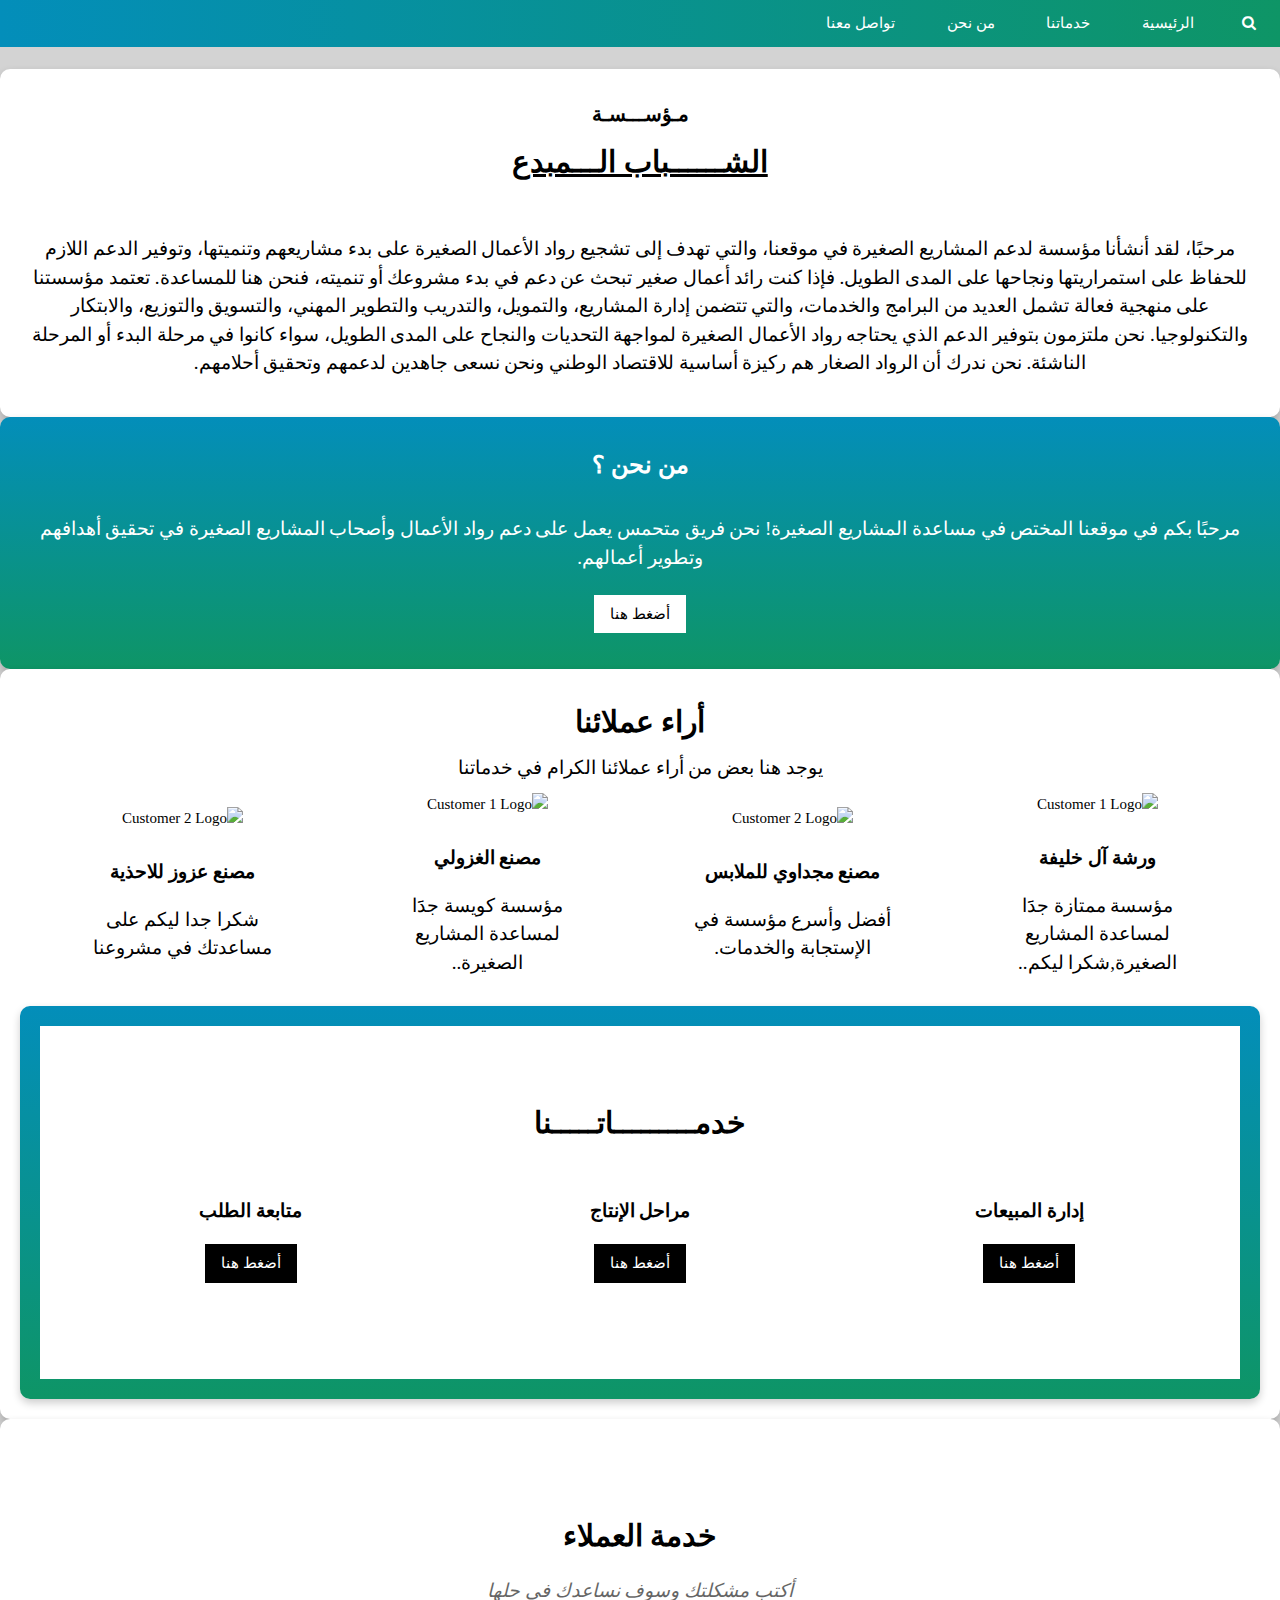
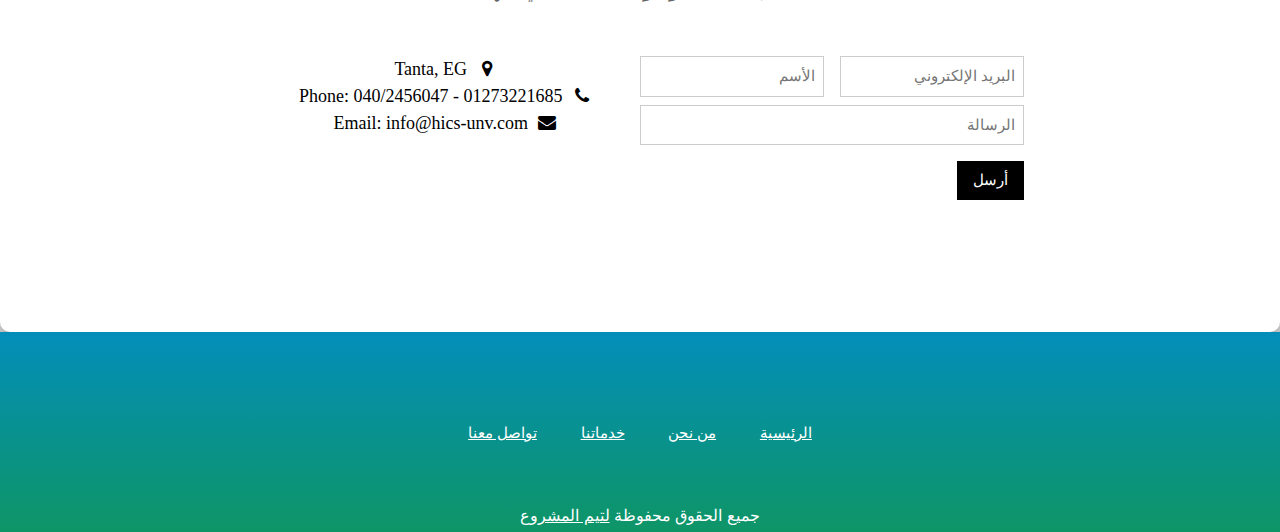
==== index.html @ 01b93676 "Update index.html" ====
<!DOCTYPE html>
<html dir="rtl" lang="ar">
<head>
<title>الشباب المبدع</title>
<meta charset="UTF-8">
<meta name="viewport" content="width=device-width, initial-scale=1">
<link rel="stylesheet" href="https://www.w3schools.com/w3css/4/w3.css">
<link rel="stylesheet" href="https://fonts.googleapis.com/css?family=Lato">
<link rel="stylesheet" href="https://cdnjs.cloudflare.com/ajax/libs/font-awesome/4.7.0/css/font-awesome.min.css">
<link rel="stylesheet" media="screen" href="[Cairo Google Fonts URL](https://fonts.google.com/specimen/Cairo)" type="text/css">
<style>
body {font-family: "Cairo", Cairo}
.mySlides {display: none}

.customers {
    display: flex;
    justify-content: space-around;
    align-items: center;
    padding: 10px;
    background-color:white;
    color: black;
}

.customer-card {
    max-width: 200px;
    text-align: center;
}

.customer-logo {
    width: 200px;
    height: 200px;
    margin-bottom: 10px;
}

.customer-name {
    font-weight: bold;
}

.card {
    justify-content: center;
    width: 100%;
    padding: 20px;
    background-color: white;
    border-radius: 10px;
    box-shadow: 0 4px 8px rgba(0, 0, 0, 0.2); /* Add drop shadow */
    text-align: center;
    margin-bottom: 0px;
}
.card2 {
    justify-content: center;
    width: 100%;
    padding: 20px;
    background: rgb(3,142,186);
    background: linear-gradient(180deg, rgba(3,142,186,1) 0%, rgba(14,149,102,1) 100%);
    color: white;
    border-radius: 10px;
    box-shadow: 0 4px 8px rgba(0, 0, 0, 0.2); /* Add drop shadow */
    text-align: center;
    margin-bottom: 0px;
}
.WallPaper{
  width: 100%;
  height: 50%;
  margin-top: -80px;
}
h2 {
    color: #333;
}

p {
    font-size: 19px;
    line-height: 1.5;
}
footer {
        background: rgb(3,142,186);
        background: linear-gradient(180deg, rgba(3,142,186,1) 0%, rgba(14,149,102,1) 100%);
        color: white;
        text-align: center;
        padding: 90px;
        margin-bottom: -150px;
    }
</style>
</head>
<body style="background-color: lightgray;">

<!-- Navbar -->
<div align="right" style="background-color: black;">
<div align="right" class="w3-top" style="background: rgb(3,142,186);
background: linear-gradient(90deg, rgba(3,142,186,1) 0%, rgba(14,149,102,1) 100%); color: white;">
  <div  align="right">
    <a class="w3-bar-item w3-button w3-padding-large w3-hide-medium w3-hide-large w3-right" href="javascript:void(0)" onclick="myFunction()" title="Toggle Navigation Menu"><i class="fa fa-bars"></i></a>
    <a href="#" class="w3-bar-item w3-button w3-padding-large">الرئيسية</a>
    <a href="#Ourservice" class="w3-bar-item w3-button w3-padding-large w3-hide-small">خدماتنا</a>
    <a href="WE.html" class="w3-bar-item w3-button w3-padding-large w3-hide-small">من نحن</a>
    <a href="#contact" class="w3-bar-item w3-button w3-padding-large w3-hide-small">تواصل معنا</a>
    <a href="javascript:void(0)" class="w3-padding-large w3-hover-red w3-hide-small w3-right"><i class="fa fa-search"></i></a>
  </div>
</div>
</div>


<!-- Navbar on small screens (remove the onclick attribute if you want the navbar to always show on top of the content when clicking on the links) -->
<div id="navDemo" class="w3-bar-block w3-black w3-hide w3-hide-large w3-hide-medium w3-top" style="margin-top:46px">
  <a href="#band" class="w3-bar-item w3-button w3-padding-large" onclick="myFunction()">خدماتنا</a>
  <a href="#tour" class="w3-bar-item w3-button w3-padding-large" onclick="myFunction()">من نحن</a>
  <a href="#contact" class="w3-bar-item w3-button w3-padding-large" onclick="myFunction()">تواصل معنا</a>
</div>

<!-- Page content -->
<div class="w3-content" style="max-width:2000px;margin-top:46px">

  <img class="WallPaper" src="Media/Wallpaper.jpg" alt="wallpaper">
  <div class="card">
    <h4  style="font-family: cairo; font-weight: bold; color: black;">مـؤســـسـة</h4>
    <h2  style="font-family: cairo; font-weight: bold; text-decoration: underline; color: black;">الشــــــباب الـــمبدع</h2>
    <br>
    <div align="right" style="font-size: 20px;"><p align="center">مرحبًا، لقد أنشأنا مؤسسة لدعم المشاريع الصغيرة في موقعنا، والتي تهدف إلى تشجيع رواد الأعمال الصغيرة على بدء مشاريعهم وتنميتها، وتوفير الدعم اللازم للحفاظ على استمراريتها ونجاحها على المدى الطويل. فإذا كنت رائد أعمال صغير تبحث عن دعم في بدء مشروعك أو تنميته، فنحن هنا للمساعدة. تعتمد مؤسستنا على منهجية فعالة تشمل العديد من البرامج والخدمات، والتي تتضمن إدارة المشاريع، والتمويل، والتدريب والتطوير المهني، والتسويق والتوزيع، والابتكار والتكنولوجيا. نحن ملتزمون بتوفير الدعم الذي يحتاجه رواد الأعمال الصغيرة لمواجهة التحديات والنجاح على المدى الطويل، سواء كانوا في مرحلة البدء أو المرحلة الناشئة. نحن ندرك أن الرواد الصغار هم ركيزة أساسية للاقتصاد الوطني ونحن نسعى جاهدين لدعمهم وتحقيق أحلامهم.</p></div>
    </div>

    <div class="card2">
      <div align="center" ><h3 style="font-family: cairo; font-weight: bold;">من نحن ؟</h3></div>
    <br>
    <div align="center" style="font-size: 19px;">مرحبًا بكم في موقعنا المختص في مساعدة المشاريع الصغيرة! نحن فريق متحمس يعمل على دعم رواد الأعمال وأصحاب المشاريع الصغيرة في تحقيق أهدافهم وتطوير أعمالهم.</div>
    <br>
    <div align="center"><a href="WE.html"><button  class="w3-button w3-white w3-margin-bottom" >أضغط هنا</button></a>
    </div>
    </div>

    <div class="card">
      <h2 align="center" style="font-family: cairo; font-weight: bold; color: black;">أراء عملائنا</h2>
      <div align="center" style="font-size: 19px;">يوجد هنا بعض من أراء عملائنا الكرام في خدماتنا</div>
  
  <section class="customers">
    <div class="customer-card">
      <img src="Media/CustomerLogo1.jpg" alt="Customer 1 Logo" class="customer-logo">
      <p class="customer-name">ورشة آل خليفة </p>
      <p>مؤسسة ممتازة جدََا لمساعدة المشاريع الصغيرة,شكرا ليكم..</p>
  </div>
  <div class="customer-card">
      <img src="Media/img77.jpg" alt="Customer 2 Logo" class="customer-logo">
      <p class="customer-name">مصنع مجداوي للملابس</p>
      <p>أفضل وأسرع مؤسسة في الإستجابة والخدمات.</p>
  </div>
  <div class="customer-card">
    <img src="Media/CustomerLogo1.jpg" alt="Customer 1 Logo" class="customer-logo">
    <p class="customer-name">مصنع الغزولي</p>
    <p>مؤسسة كويسة جدََا لمساعدة المشاريع الصغيرة..</p>
</div>
<div class="customer-card">
    <img src="Media/img77.jpg" alt="Customer 2 Logo" class="customer-logo">
    <p class="customer-name">مصنع عزوز للاحذية</p>
    <p> شكرا جدا ليكم على مساعدتك في مشروعنا</p>
</div>
  </section>

  <div class="card2">
    <div style="background-color: white ;" id="tour">
      <div class="w3-container w3-content w3-padding-64" style="max-width:1800px;">
        <h2 id="Ourservice" class="w3-center" style="font-family: cairo; font-weight: bold; color: black;">خدمـــــــــاتـــــنا</h2><br>
  
        <div class="w3-third w3-margin-bottom">
          <div class="w3-container w3-white">
            <p align="center"><b align="center">متابعة الطلب</b></p>
            <div align="center"><button  class="w3-button w3-black w3-margin-bottom" onclick="document.getElementById('ticketModal').style.display='block'" >أضغط هنا</button></div>
          </div>
        </div>
          <div class="w3-third w3-margin-bottom">
              <div class="w3-container w3-white">
                <p align="center"><b align="center">مراحل الإنتاج</b></p>
                <div align="center"><a href="home.html"><button  class="w3-button w3-black w3-margin-bottom">أضغط هنا</button></a></div>
              </div>
            </div>
          <div class="w3-third w3-margin-bottom">
            <div class="w3-container w3-white">
              <p align="center"><b align="center">إدارة المبيعات</b></p>
              <div align="center"><a href="SA.html"><button  class="w3-button w3-black w3-margin-bottom" >أضغط هنا</button></a></div>
            </div>
          </div>
        </div>
      </div>
  </div>
    </div>

    <div class="card">
      <div class="w3-container w3-content w3-padding-64" style="max-width:800px" id="contact">
        <h2 id="contact" class="w3-center" align="center" style="font-family: cairo; font-weight: bold; color: black;">خدمة العملاء</h2>
        <p class="w3-opacity w3-center"><i>أكتب مشكلتك وسوف نساعدك في حلها</i></p>
        <div class="w3-row w3-padding-32">
          <div class="w3-col m6 w3-large w3-margin-bottom">
            <i class="fa fa-map-marker" style="width:30px"></i> Tanta, EG<br>
            <i class="fa fa-phone" style="width:30px"></i> Phone: 040/2456047 - 01273221685<br>
            <i class="fa fa-envelope" style="width:30px"> </i> Email: info@hics-unv.com<br>
          </div>
          <div class="w3-col m6">
            <form action="/action_page.php" target="_blank">
              <div class="w3-row-padding" style="margin:0 -16px 8px -16px">
                <div class="w3-half">
                  <input class="w3-input w3-border" type="text" placeholder="الأسم" required name="Name">
                </div>
                <div class="w3-half">
                  <input class="w3-input w3-border" type="text" placeholder="البريد الإلكتروني" required name="Email">
                </div>
              </div>
              <input class="w3-input w3-border" type="text" placeholder="الرسالة" required name="Message">
              <button class="w3-button w3-black w3-section w3-right" type="submit">أرسل</button>
            </form>
          </div>
        </div>
      </div>
    </div>
    
    <footer style=" height: 200px;">
      <div >
        <a style="margin-left: 20px; margin-right: 20px;" href="#">الرئيسية</a>
        <a style="margin-left: 20px; margin-right: 20px;" href="WE.html">من نحن</a>
        <a style="margin-left: 20px; margin-right: 20px;" href="#Ourservice">خدماتنا</a>
        <a style="margin-left: 20px; margin-right: 20px;" href="#contact">تواصل معنا</a>
        <h6 style="margin-top: 60px;">جميع الحقوق محفوظة <a href="WE.html">لتيم المشروع</a></h6>
      </div>

  </footer>
  <!-- The Band Section -->
  <div class="w3-container w3-content w3-center w3-padding-64" style="max-width:800px" id="band">

  <!-- Ticket Modal -->
  <div>

  </div>
  <div id="ticketModal" class="w3-modal">
    <div class="w3-modal-content w3-animate-top w3-card-4">
      <header style="background: rgb(3,142,186);
      background: linear-gradient(90deg, rgba(3,142,186,1) 0%, rgba(14,149,102,1) 100%);" class="w3-container w3-black w3-center w3-padding-32"> 
        <span style="background: rgb(3,142,186);
        background: linear-gradient(180deg, rgba(3,142,186,1) 0%, rgba(14,149,102,1) 100%);" onclick="document.getElementById('ticketModal').style.display='none'" 
       class="w3-button w3-black w3-xlarge w3-display-topright">×</span>
        <h2 style="font-family: cairo; font-weight: bold; color: white; background: rgb(3,142,186);
        background: linear-gradient(90deg, rgba(3,142,186,1) 0%, rgba(14,149,102,1) 100%);" ><i class="fa fa-suitcase w3-margin-left"></i>متابعة طلبك</h2>
      </header>
      <div class="w3-container">
        <p><label><i class="fa fa-shopping-cart"></i> الرقم التسلسلي لطلبك</label></p>
        <input class="w3-input w3-border" type="text" placeholder="أدخل الرقم التسلسلي">
        <p><label><i class="fa fa-user"></i> الحساب الخاص بك</label></p>
        <input class="w3-input w3-border" type="text" placeholder="أدخل حسابك">
        <button style="background: rgb(3,142,186);
        background: linear-gradient(90deg, rgba(3,142,186,1) 0%, rgba(14,149,102,1) 100%);" class="w3-button w3-block w3-black w3-padding-16 w3-section w3-right">تابع <i class="fa fa-check"></i></button>
        <button class="w3-button w3-red w3-section" onclick="document.getElementById('ticketModal').style.display='none'">أغلق<i class="fa fa-remove"></i></button>
        <p class="w3-right">تريد <a href="#" class="w3-text-blue">المساعدة?</a></p>
      </div>
    </div>
  </div>

</div>



<script>
// Automatic Slideshow - change image every 4 seconds
var myIndex = 0;
carousel();

function carousel() {
  var i;
  var x = document.getElementsByClassName("mySlides");
  for (i = 0; i < x.length; i++) {
    x[i].style.display = "none";  
  }
  myIndex++;
  if (myIndex > x.length) {myIndex = 1}    
  x[myIndex-1].style.display = "block";  
  setTimeout(carousel, 4000);    
}

// Used to toggle the menu on small screens when clicking on the menu button
function myFunction() {
  var x = document.getElementById("navDemo");
  if (x.className.indexOf("w3-show") == -1) {
    x.className += " w3-show";
  } else { 
    x.className = x.className.replace(" w3-show", "");
  }
}

// When the user clicks anywhere outside of the modal, close it
var modal = document.getElementById('ticketModal');
window.onclick = function(event) {
  if (event.target == modal) {
    modal.style.display = "none";
  }
}
</script>

</body>
</html>
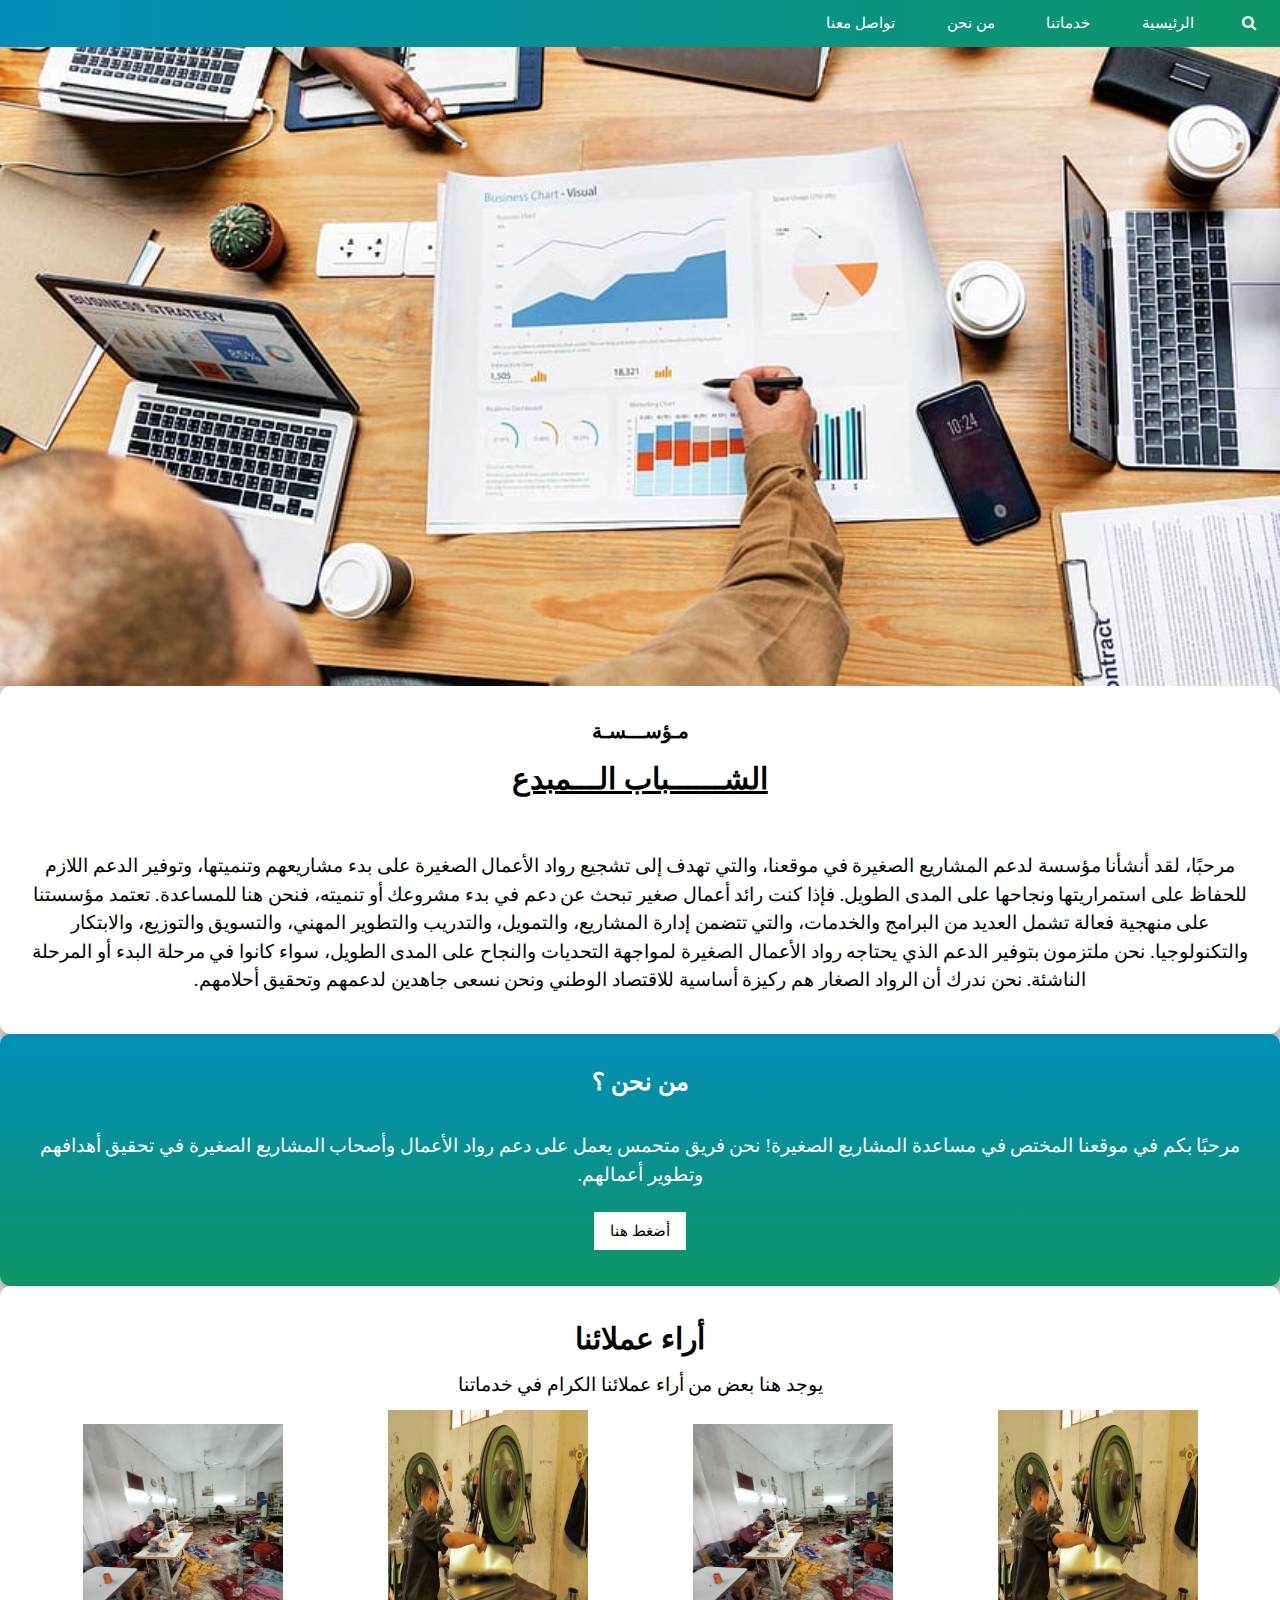
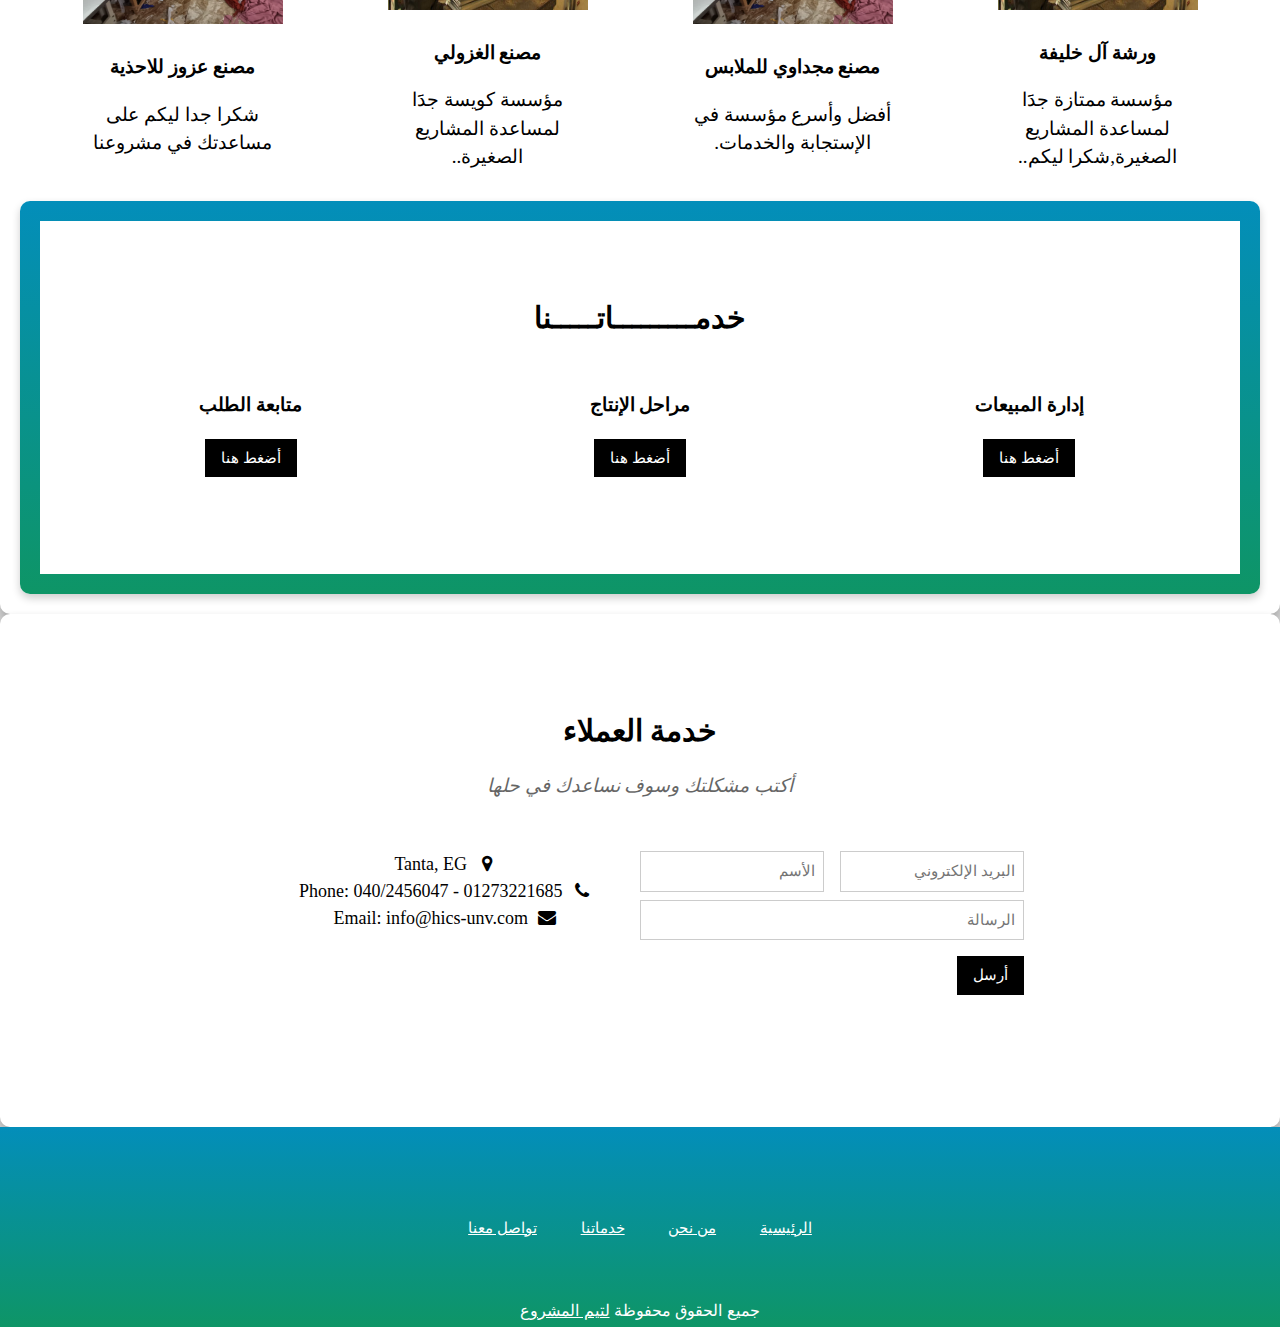
==== commit c5d87caa: "Update index.html" ====
--- a/index.html
+++ b/index.html
@@ -167,7 +167,7 @@
           <div class="w3-third w3-margin-bottom">
               <div class="w3-container w3-white">
                 <p align="center"><b align="center">مراحل الإنتاج</b></p>
-                <div align="center"><a href="home.html"><button  class="w3-button w3-black w3-margin-bottom">أضغط هنا</button></a></div>
+                <div align="center"><a href="Home.html"><button  class="w3-button w3-black w3-margin-bottom">أضغط هنا</button></a></div>
               </div>
             </div>
           <div class="w3-third w3-margin-bottom">
@@ -270,7 +270,7 @@
   setTimeout(carousel, 4000);    
 }
 
-// Used to toggle the menu on small screens when clicking on the menu button
+// Used to toggle the menu on small screens when clicking on the menu button.
 function myFunction() {
   var x = document.getElementById("navDemo");
   if (x.className.indexOf("w3-show") == -1) {
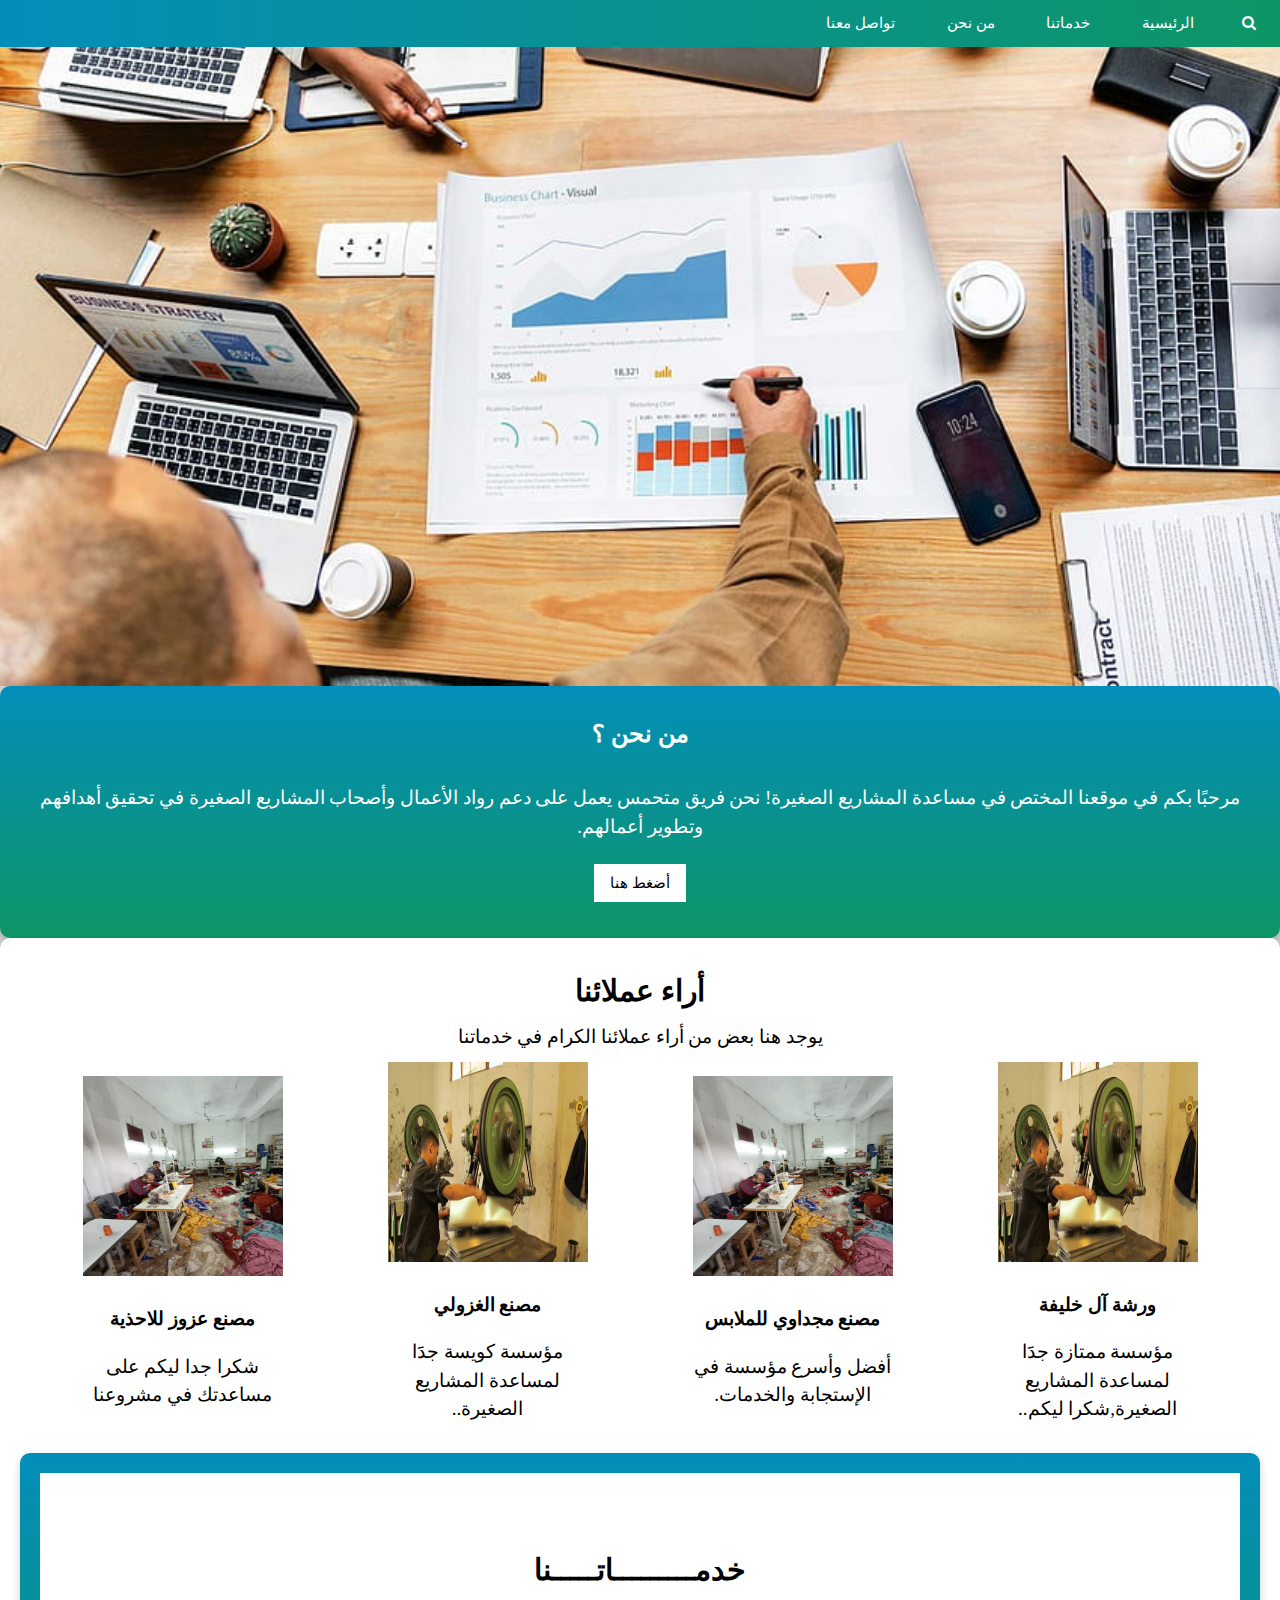
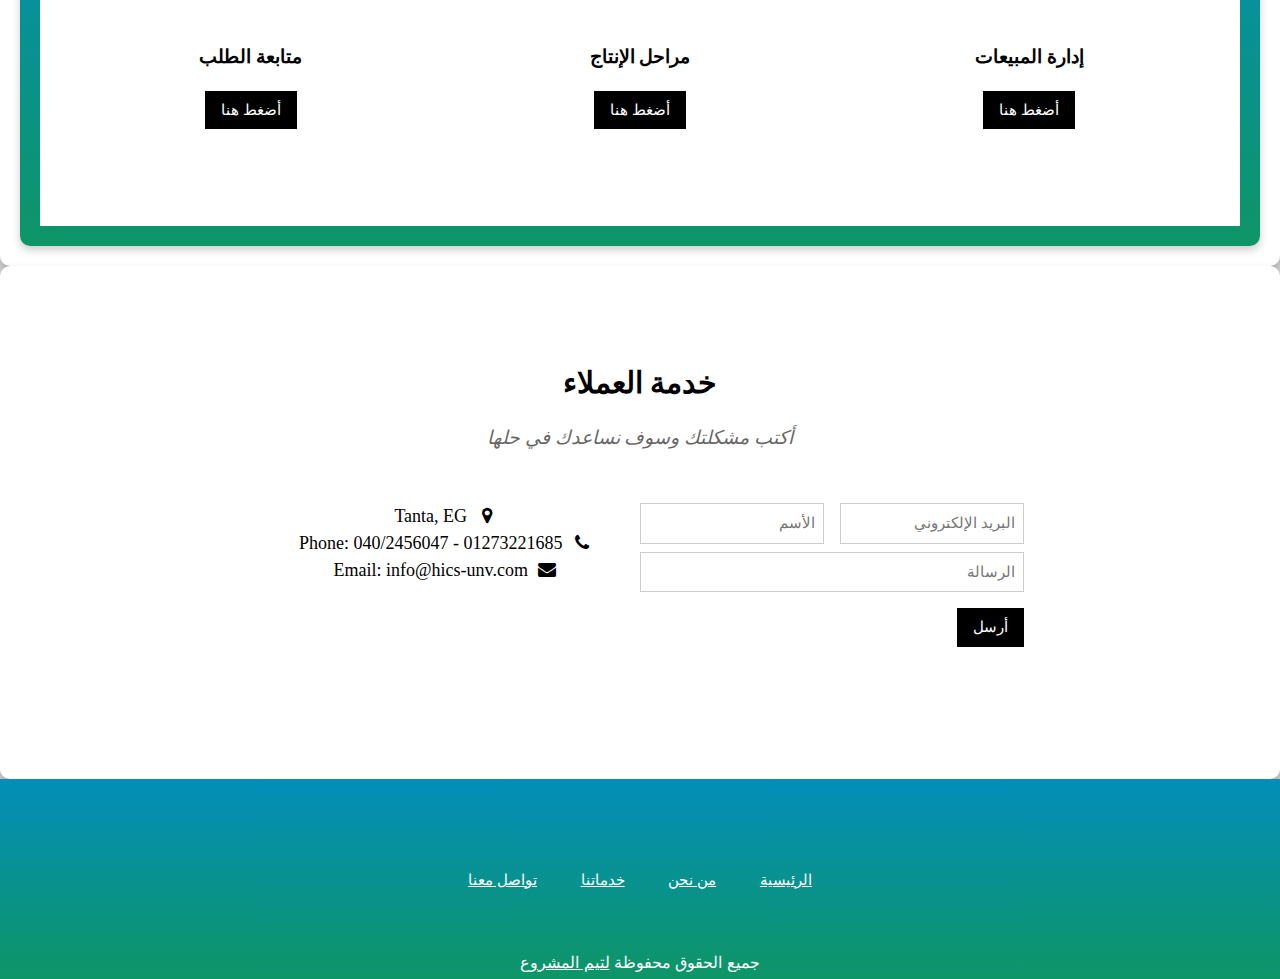
==== commit 5c9f5117: "rm المقدمه" ====
--- a/index.html
+++ b/index.html
@@ -8,6 +8,7 @@
 <link rel="stylesheet" href="https://fonts.googleapis.com/css?family=Lato">
 <link rel="stylesheet" href="https://cdnjs.cloudflare.com/ajax/libs/font-awesome/4.7.0/css/font-awesome.min.css">
 <link rel="stylesheet" media="screen" href="[Cairo Google Fonts URL](https://fonts.google.com/specimen/Cairo)" type="text/css">
+<link rel="icon" href="./Media/Wallpaper.jpg" type="image/x-icon">
 <style>
 body {font-family: "Cairo", Cairo}
 .mySlides {display: none}
@@ -110,12 +111,6 @@
 <div class="w3-content" style="max-width:2000px;margin-top:46px">
 
   <img class="WallPaper" src="Media/Wallpaper.jpg" alt="wallpaper">
-  <div class="card">
-    <h4  style="font-family: cairo; font-weight: bold; color: black;">مـؤســـسـة</h4>
-    <h2  style="font-family: cairo; font-weight: bold; text-decoration: underline; color: black;">الشــــــباب الـــمبدع</h2>
-    <br>
-    <div align="right" style="font-size: 20px;"><p align="center">مرحبًا، لقد أنشأنا مؤسسة لدعم المشاريع الصغيرة في موقعنا، والتي تهدف إلى تشجيع رواد الأعمال الصغيرة على بدء مشاريعهم وتنميتها، وتوفير الدعم اللازم للحفاظ على استمراريتها ونجاحها على المدى الطويل. فإذا كنت رائد أعمال صغير تبحث عن دعم في بدء مشروعك أو تنميته، فنحن هنا للمساعدة. تعتمد مؤسستنا على منهجية فعالة تشمل العديد من البرامج والخدمات، والتي تتضمن إدارة المشاريع، والتمويل، والتدريب والتطوير المهني، والتسويق والتوزيع، والابتكار والتكنولوجيا. نحن ملتزمون بتوفير الدعم الذي يحتاجه رواد الأعمال الصغيرة لمواجهة التحديات والنجاح على المدى الطويل، سواء كانوا في مرحلة البدء أو المرحلة الناشئة. نحن ندرك أن الرواد الصغار هم ركيزة أساسية للاقتصاد الوطني ونحن نسعى جاهدين لدعمهم وتحقيق أحلامهم.</p></div>
-    </div>
 
     <div class="card2">
       <div align="center" ><h3 style="font-family: cairo; font-weight: bold;">من نحن ؟</h3></div>
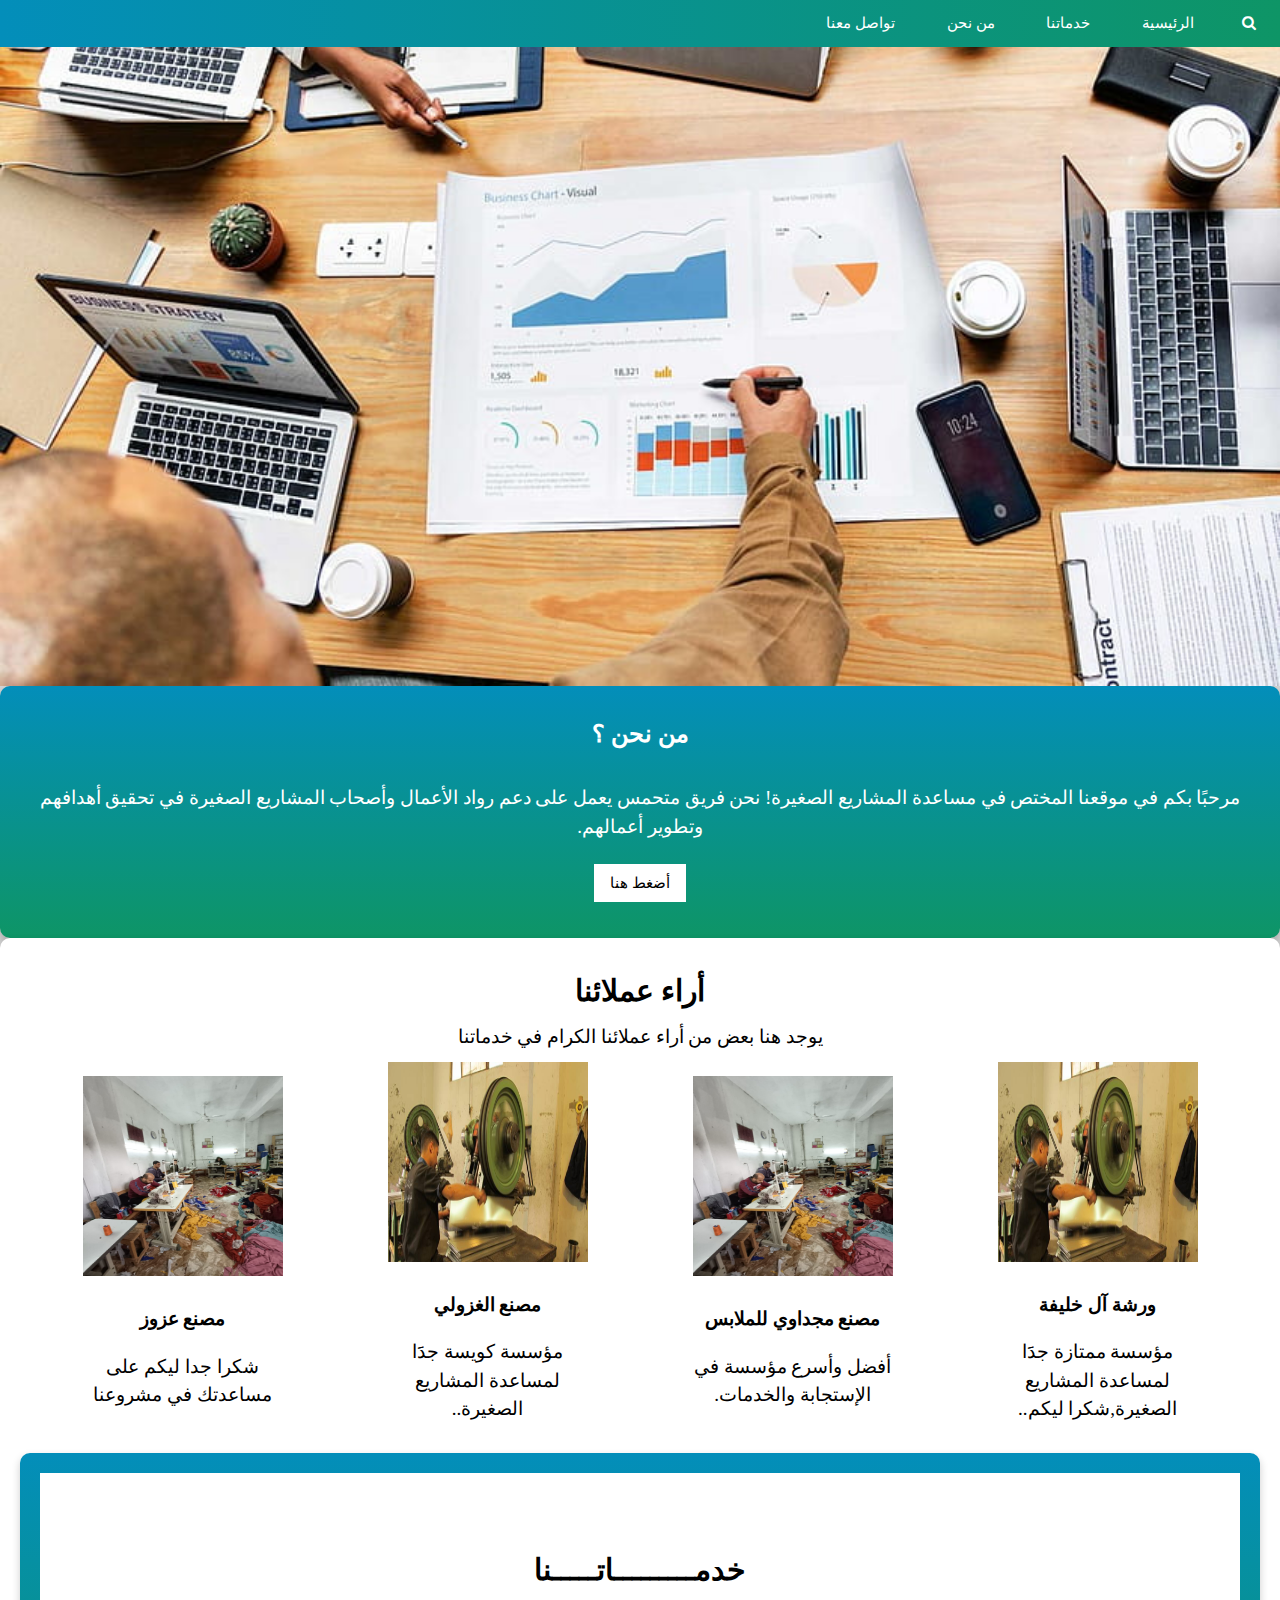
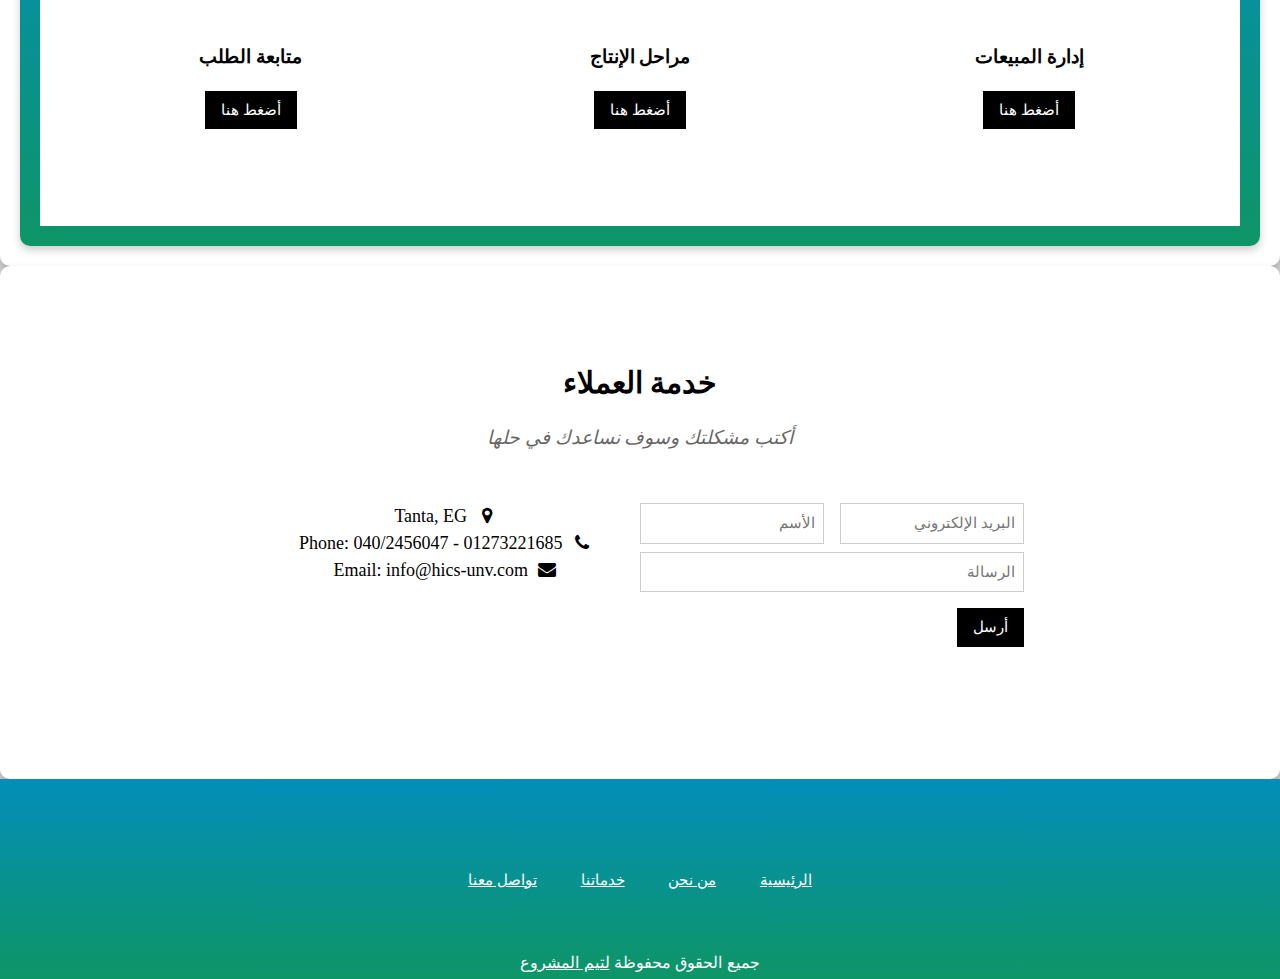
==== commit 7539471a: "enhancement" ====
--- a/index.html
+++ b/index.html
@@ -15,6 +15,7 @@
 
 .customers {
     display: flex;
+    flex-wrap: wrap;
     justify-content: space-around;
     align-items: center;
     padding: 10px;
@@ -143,7 +144,7 @@
 </div>
 <div class="customer-card">
     <img src="Media/img77.jpg" alt="Customer 2 Logo" class="customer-logo">
-    <p class="customer-name">مصنع عزوز للاحذية</p>
+    <p class="customer-name">مصنع عزوز </p>
     <p> شكرا جدا ليكم على مساعدتك في مشروعنا</p>
 </div>
   </section>
@@ -187,7 +188,7 @@
             <i class="fa fa-envelope" style="width:30px"> </i> Email: info@hics-unv.com<br>
           </div>
           <div class="w3-col m6">
-            <form action="/action_page.php" target="_blank">
+            <form target="_blank">
               <div class="w3-row-padding" style="margin:0 -16px 8px -16px">
                 <div class="w3-half">
                   <input class="w3-input w3-border" type="text" placeholder="الأسم" required name="Name">
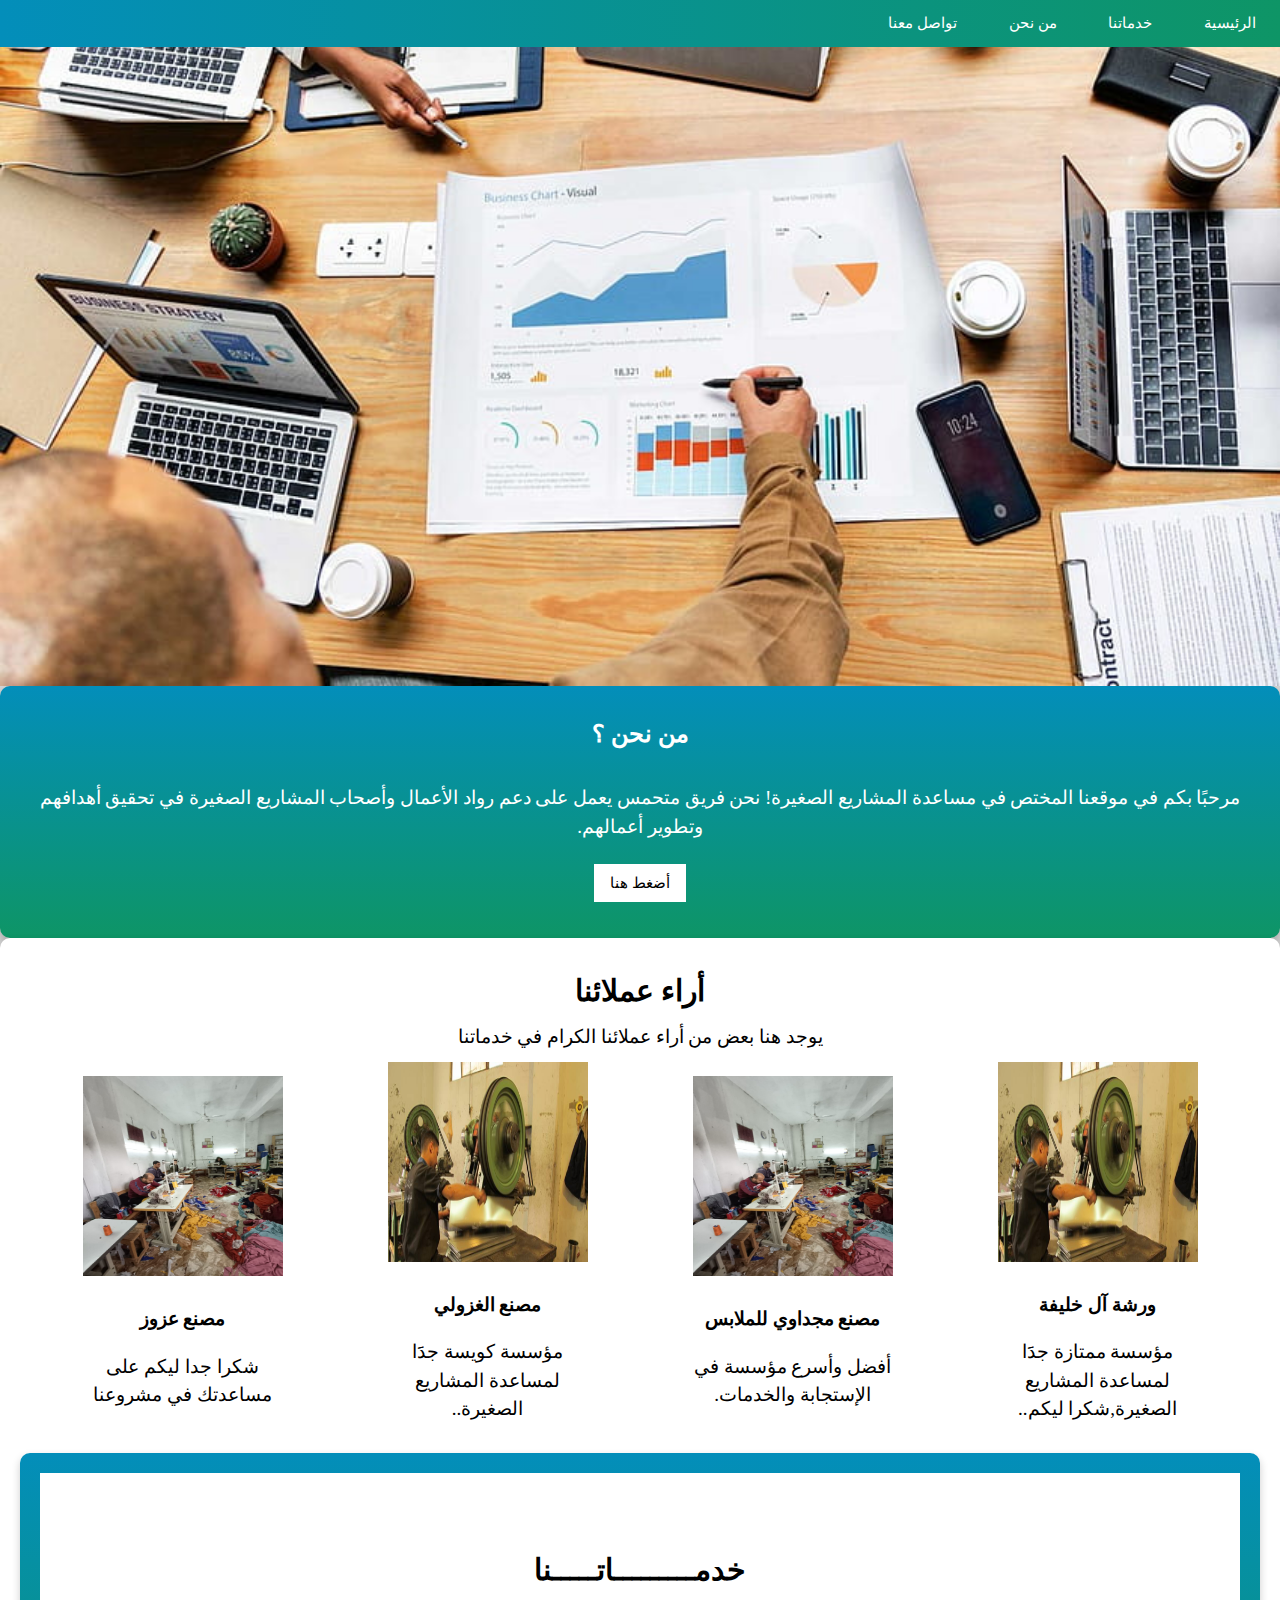
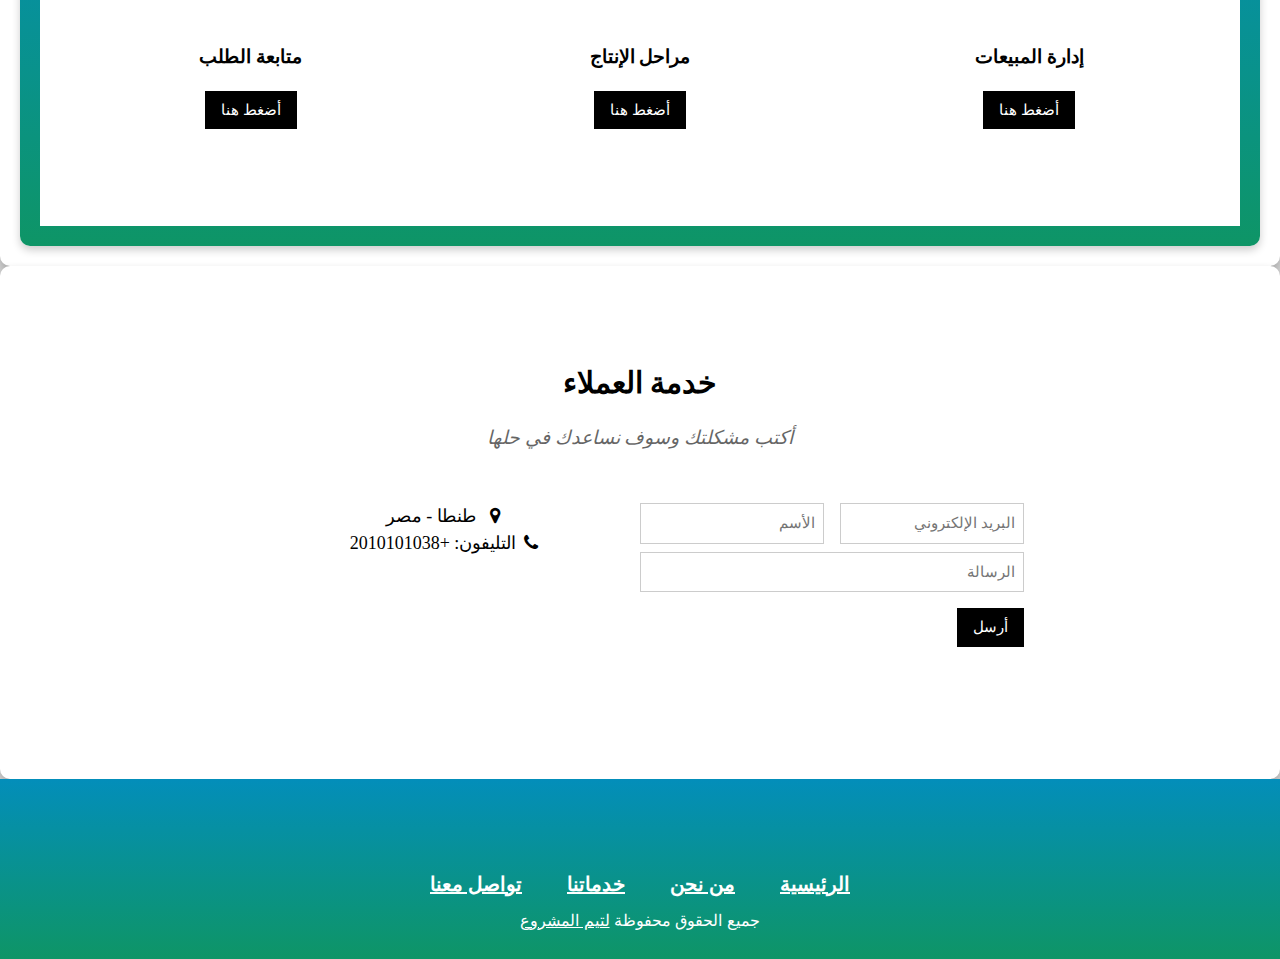
==== commit 493acf2e: "fixes" ====
--- a/index.html
+++ b/index.html
@@ -10,10 +10,18 @@
 <link rel="stylesheet" media="screen" href="[Cairo Google Fonts URL](https://fonts.google.com/specimen/Cairo)" type="text/css">
 <link rel="icon" href="./Media/Wallpaper.jpg" type="image/x-icon">
 <style>
-body {font-family: "Cairo", Cairo}
-.mySlides {display: none}
-
-.customers {
+  body {
+    font-family: "Cairo", Cairo;
+    background-color: lightgray;
+  }
+.mySlides {
+  display: none
+}
+  .w3-top {
+    background: linear-gradient(90deg, rgba(3,142,186,1) 0%, rgba(14,149,102,1) 100%);
+    color: white;
+  }
+  .customers {
     display: flex;
     flex-wrap: wrap;
     justify-content: space-around;
@@ -21,83 +29,84 @@
     padding: 10px;
     background-color:white;
     color: black;
-}
-
-.customer-card {
-    max-width: 200px;
-    text-align: center;
-}
-
-.customer-logo {
-    width: 200px;
-    height: 200px;
-    margin-bottom: 10px;
-}
-
-.customer-name {
-    font-weight: bold;
-}
-
-.card {
-    justify-content: center;
+  }
+
+  .customer-card {
+      max-width: 200px;
+      text-align: center;
+  }
+
+  .customer-logo {
+      width: 200px;
+      height: 200px;
+      margin-bottom: 10px;
+  }
+
+  .customer-name {
+      font-weight: bold;
+  }
+
+  .card {
+      justify-content: center;
+      width: 100%;
+      padding: 20px;
+      background-color: white;
+      border-radius: 10px;
+      box-shadow: 0 4px 8px rgba(0, 0, 0, 0.2); /* Add drop shadow */
+      text-align: center;
+      margin-bottom: 0px;
+  }
+  .card2 {
+      justify-content: center;
+      width: 100%;
+      padding: 20px;
+      background: rgb(3,142,186);
+      background: linear-gradient(180deg, rgba(3,142,186,1) 0%, rgba(14,149,102,1) 100%);
+      color: white;
+      border-radius: 10px;
+      box-shadow: 0 4px 8px rgba(0, 0, 0, 0.2); /* Add drop shadow */
+      text-align: center;
+      margin-bottom: 0px;
+  }
+  .WallPaper{
     width: 100%;
-    padding: 20px;
-    background-color: white;
-    border-radius: 10px;
-    box-shadow: 0 4px 8px rgba(0, 0, 0, 0.2); /* Add drop shadow */
-    text-align: center;
-    margin-bottom: 0px;
-}
-.card2 {
-    justify-content: center;
-    width: 100%;
-    padding: 20px;
+    height: 50%;
+    margin-top: -80px;
+  }
+  h2 {
+      color: #333;
+  }
+
+  p {
+      font-size: 19px;
+      line-height: 1.5;
+  }
+  footer {
     background: rgb(3,142,186);
     background: linear-gradient(180deg, rgba(3,142,186,1) 0%, rgba(14,149,102,1) 100%);
     color: white;
-    border-radius: 10px;
-    box-shadow: 0 4px 8px rgba(0, 0, 0, 0.2); /* Add drop shadow */
     text-align: center;
-    margin-bottom: 0px;
-}
-.WallPaper{
-  width: 100%;
-  height: 50%;
-  margin-top: -80px;
-}
-h2 {
-    color: #333;
-}
-
-p {
-    font-size: 19px;
-    line-height: 1.5;
-}
-footer {
-        background: rgb(3,142,186);
-        background: linear-gradient(180deg, rgba(3,142,186,1) 0%, rgba(14,149,102,1) 100%);
-        color: white;
-        text-align: center;
-        padding: 90px;
-        margin-bottom: -150px;
-    }
+    padding: 90px;
+    margin-bottom: -150px;
+    font-size: 20px;
+    font-weight: bold;
+    height: 130px;
+  }
 </style>
 </head>
-<body style="background-color: lightgray;">
+<body>
 
 <!-- Navbar -->
-<div align="right" style="background-color: black;">
-<div align="right" class="w3-top" style="background: rgb(3,142,186);
-background: linear-gradient(90deg, rgba(3,142,186,1) 0%, rgba(14,149,102,1) 100%); color: white;">
-  <div  align="right">
-    <a class="w3-bar-item w3-button w3-padding-large w3-hide-medium w3-hide-large w3-right" href="javascript:void(0)" onclick="myFunction()" title="Toggle Navigation Menu"><i class="fa fa-bars"></i></a>
-    <a href="#" class="w3-bar-item w3-button w3-padding-large">الرئيسية</a>
-    <a href="#Ourservice" class="w3-bar-item w3-button w3-padding-large w3-hide-small">خدماتنا</a>
-    <a href="WE.html" class="w3-bar-item w3-button w3-padding-large w3-hide-small">من نحن</a>
-    <a href="#contact" class="w3-bar-item w3-button w3-padding-large w3-hide-small">تواصل معنا</a>
-    <a href="javascript:void(0)" class="w3-padding-large w3-hover-red w3-hide-small w3-right"><i class="fa fa-search"></i></a>
-  </div>
-</div>
+<div>
+  <div class="w3-top">
+    <div>
+      <a class="w3-bar-item w3-button w3-padding-large w3-hide-medium w3-hide-large w3-right" href="javascript:void(0)" onclick="myFunction()" title="Toggle Navigation Menu"><i class="fa fa-bars"></i></a>
+      <a href="#" class="w3-bar-item w3-button w3-padding-large">الرئيسية</a>
+      <a href="#Ourservice" class="w3-bar-item w3-button w3-padding-large w3-hide-small">خدماتنا</a>
+      <a href="WE.html" class="w3-bar-item w3-button w3-padding-large w3-hide-small">من نحن</a>
+      <a href="#contact" class="w3-bar-item w3-button w3-padding-large w3-hide-small">تواصل معنا</a>
+    </div>
+  </div>
 </div>
 
 
@@ -179,14 +188,12 @@
 
     <div class="card">
       <div class="w3-container w3-content w3-padding-64" style="max-width:800px" id="contact">
-        <h2 id="contact" class="w3-center" align="center" style="font-family: cairo; font-weight: bold; color: black;">خدمة العملاء</h2>
+        <h2 id="contact" class="w3-center" style="font-family: cairo; font-weight: bold; color: black;">خدمة العملاء</h2>
         <p class="w3-opacity w3-center"><i>أكتب مشكلتك وسوف نساعدك في حلها</i></p>
         <div class="w3-row w3-padding-32">
           <div class="w3-col m6 w3-large w3-margin-bottom">
-            <i class="fa fa-map-marker" style="width:30px"></i> Tanta, EG<br>
-            <i class="fa fa-phone" style="width:30px"></i> Phone: 040/2456047 - 01273221685<br>
-            <i class="fa fa-envelope" style="width:30px"> </i> Email: info@hics-unv.com<br>
-          </div>
+            <i class="fa fa-map-marker" style="width:30px"></i> طنطا - مصر<br>
+            <i class="fa fa-phone" style="width:30px"></i>التليفون: +2010101038<br>          </div>
           <div class="w3-col m6">
             <form target="_blank">
               <div class="w3-row-padding" style="margin:0 -16px 8px -16px">
@@ -205,13 +212,15 @@
       </div>
     </div>
     
-    <footer style=" height: 200px;">
+    <footer>
       <div >
-        <a style="margin-left: 20px; margin-right: 20px;" href="#">الرئيسية</a>
-        <a style="margin-left: 20px; margin-right: 20px;" href="WE.html">من نحن</a>
-        <a style="margin-left: 20px; margin-right: 20px;" href="#Ourservice">خدماتنا</a>
-        <a style="margin-left: 20px; margin-right: 20px;" href="#contact">تواصل معنا</a>
-        <h6 style="margin-top: 60px;">جميع الحقوق محفوظة <a href="WE.html">لتيم المشروع</a></h6>
+        <div>
+          <a style="margin-left: 20px; margin-right: 20px;" href="#">الرئيسية</a>
+          <a style="margin-left: 20px; margin-right: 20px;" href="WE.html">من نحن</a>
+          <a style="margin-left: 20px; margin-right: 20px;" href="#Ourservice">خدماتنا</a>
+          <a style="margin-left: 20px; margin-right: 20px;" href="#contact">تواصل معنا</a>
+        </div>
+        <h6>جميع الحقوق محفوظة <a href="WE.html">لتيم المشروع</a></h6>
       </div>
 
   </footer>
